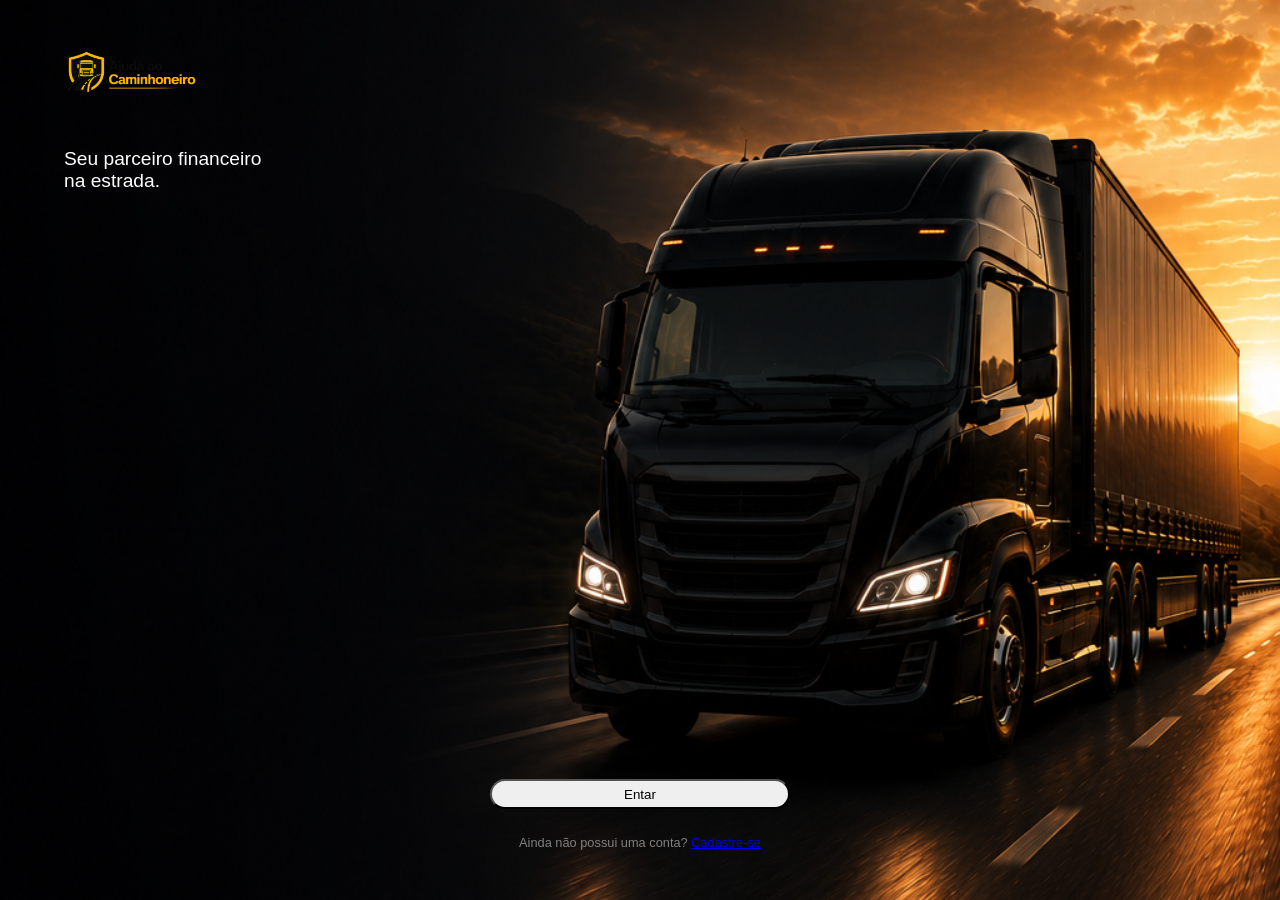
==== index.html @ 6007e35d "Atualizei" ====
<!DOCTYPE html>
<html lang="pt-br">
<head>
    <meta charset="UTF-8">
    <meta name="viewport" content="width=device-width, initial-scale=1.0">
    <title>Login</title>
    <link rel="stylesheet" href="CSS/style.css">
</head>
<body class="inicio">
    <header>
        <img src="HTML/logoinicial.png" alt="logo caminão">
    </header>
    <main>
        <section class="descricao">
            <p>Seu parceiro financeiro <br> na estrada.</p>
        </section>
    </main>
    <footer>
        <a href="HTML/Login.html"><button type="button" class="btn btn-outline-dark">Entar</button></a>

        <p>Ainda não possui uma conta? <a href="HTML/Cadastro.html">Cadastre-se</a></p>
    </footer>
</body>
</html>
---- CSS/style.css ----
*{
    margin: 0;
    padding: 0;
    box-sizing: border-box;
}

.inicio{
    width: 100%;
    height: 100vh;
    background-image: url(fotoinicial.png);
    background-size: cover;
    background-position: center right;
    background-repeat: no-repeat;
    position: relative;
}

@media (max-width: 700px){
    body{
        background-position:  center;
    }
}

header{
    position: relative;
}

img{
   width: 200px;
   padding-top: 4%;
   padding-left: 5%;
}


.descricao p{
    color: white;
    padding-left: 5%;
    padding-top: 4%;
    font-family: Arial, Helvetica, sans-serif;
    font-size: 1.2em;
}

footer{
    position: fixed;
    bottom: 50px;
    width: 100%;
    text-align: center;
    
}

button{
    width: 300px;
    height: 30px;
    border-radius: 50px;
}

footer p{
    color: gray;
    padding-top: 2%;
    font-family: Arial, Helvetica, sans-serif;
    font-size: 0.8em;
}

@media (max-width: 700px){
    img{
        padding-top: 7%;
    }

    .descricao p{
       padding-top: 7%;
       
    }

    button{
        width: 200px;
    }
}

.container{
    height: 100vb;
    display: flex;
    justify-content: center;
    align-items: center;
}

.conteudologin{
    min-width: 300px;
    height: 600px;
    background-color: white;
    border-radius: 10px;
}

.conteudologin h1{
    font-family: Arial, Helvetica, sans-serif;
    font-size: 1.5em;
    text-align: center;
    margin-top: 15px;
}

.conteudologin p{
    font-family: Arial, Helvetica, sans-serif;
    font-size: 0.8em;
    text-align: center;
    margin-top: 5px;
    color: gray;
}

.conteudologin h2{
    font-family: Arial, Helvetica, sans-serif;
    font-size: 1em;
    margin-top: 60px;
    margin-left: 20px;
}

.preencher{
    margin-top: 10px;
    margin-left: 20px;
    width: 250px;
    height: 30px;
    border-radius: 3px;
    font-weight: bolder;
}

.conteudologin h3{
    font-family: Arial, Helvetica, sans-serif;
    font-size: 1em;
    margin-top: 50px;
    margin-left: 20px;
    
}

.ajuda{
    display: flex;
    justify-content: space-between;
    
}

.botao{
    margin-top: 20px;
    margin-left: 20px;
}

.ajuda p{
    margin-top: 20px;
    margin-right: 10px;
    font-size: 0.7em;
    color: rgba(255, 255, 79, 0.966);
}

.entrar{
    margin-top: 40px;
    margin-left: 20px;
    width: 250px;
    height: 30px;
    border-radius: 5px;
    font-weight: bolder;
    border: none;
    background-color: yellow;
}

label{
    margin-top: 20px;
    margin-right: 6dvh;
    font-size: 0.7em;
    font-family: Arial, Helvetica, sans-serif;
}

.login-extra p{
    margin-top: 20px;
    text-align: center;
    color: gray;
}

.google{
    width: 200px;
    border-radius: 3px;
    margin-top: 20px;
    margin-left: 50px;
}

.final p{
    margin-top: 35px;
    text-align: center;
    color: gray;
}

.conteudocadastro{
    min-width: 300px;
    height: 600px;
    background-color: white;
    border-radius: 10px;
}

.conteudocadastro h1{
    text-align: center;
    margin-top: 15px;
}

.Cadastrosubtitulo{
    display: block;
    margin-top: 20px;
    margin-left: 20px;
    font-size: 1em;
    font-family: Arial, Helvetica, sans-serif;
    font-weight: bolder;
}

.finalcd{
    text-align: center;
    margin-top: 15px;
    color: gray;
}
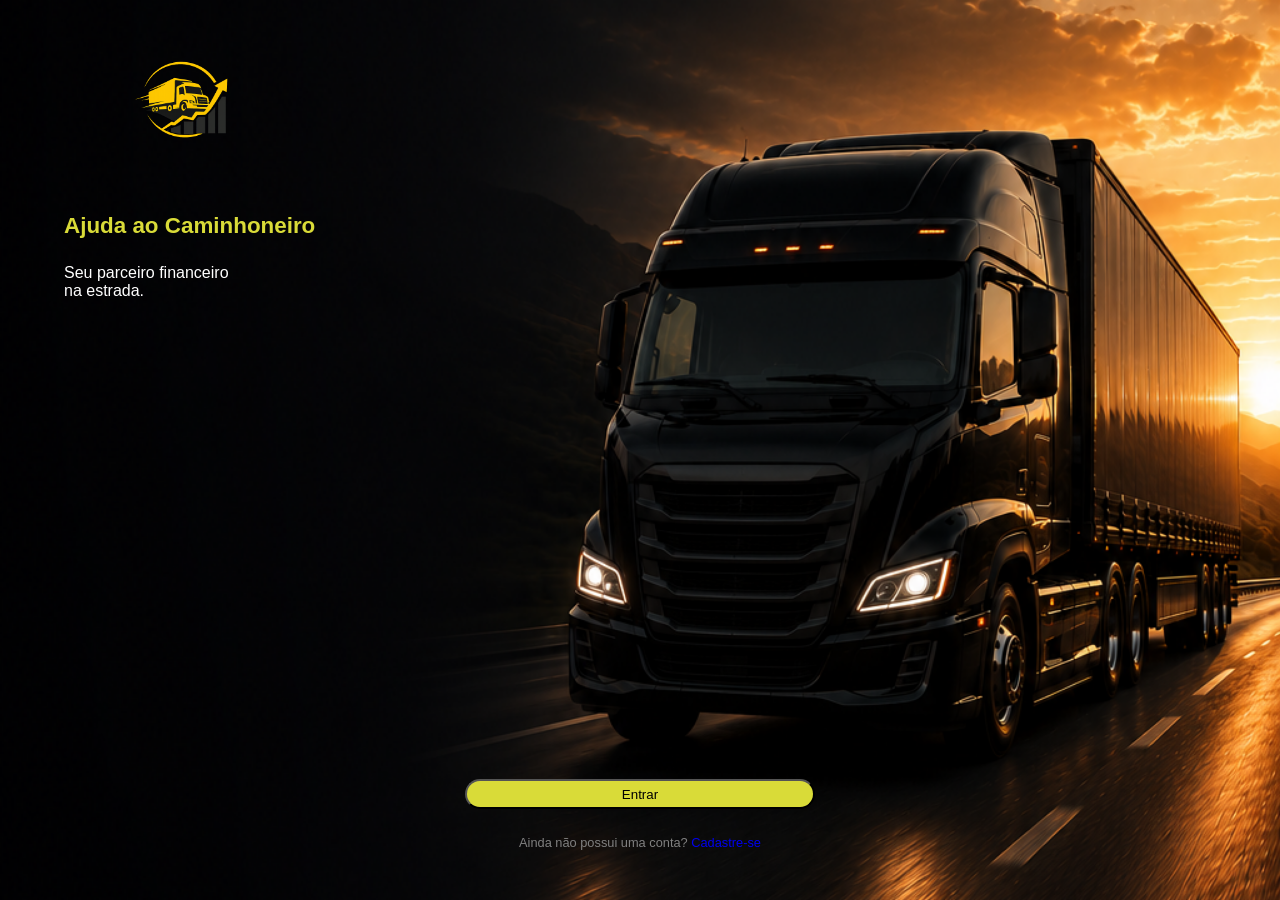
==== commit 3238129b: "Atualizei" ====
--- a/index.html
+++ b/index.html
@@ -1,24 +1,28 @@
 <!DOCTYPE html>
 <html lang="pt-br">
+
 <head>
     <meta charset="UTF-8">
     <meta name="viewport" content="width=device-width, initial-scale=1.0">
-    <title>Login</title>
+    <title>Inicio</title>
     <link rel="stylesheet" href="CSS/style.css">
 </head>
+
 <body class="inicio">
-    <header>
-        <img src="HTML/logoinicial.png" alt="logo caminão">
+    <header class="logo">
+        <img src="HTML/logo SaaS - Ajuada ao Caminhoneiro.png" alt="logo caminão">
     </header>
     <main>
         <section class="descricao">
+            <h1>Ajuda ao Caminhoneiro</h1>
             <p>Seu parceiro financeiro <br> na estrada.</p>
         </section>
     </main>
     <footer>
-        <a href="HTML/Login.html"><button type="button" class="btn btn-outline-dark">Entar</button></a>
+        <a href="HTML/Login.html"><button class="botao-inicial">Entrar</button></a>
 
         <p>Ainda não possui uma conta? <a href="HTML/Cadastro.html">Cadastre-se</a></p>
     </footer>
 </body>
+
 </html>
--- a/CSS/style.css
+++ b/CSS/style.css
@@ -1,10 +1,23 @@
-*{
+/* Configuração Global */
+
+* {
     margin: 0;
     padding: 0;
     box-sizing: border-box;
 }
 
-.inicio{
+a {
+    text-decoration: none;
+
+}
+
+/* Inicio */
+
+.aentrar {
+    color: black;
+}
+
+.inicio {
     width: 100%;
     height: 100vh;
     background-image: url(fotoinicial.png);
@@ -14,89 +27,106 @@
     position: relative;
 }
 
-@media (max-width: 700px){
-    body{
-        background-position:  center;
+@media (max-width: 700px) {
+    body {
+        background-position: center;
     }
 }
 
-header{
-    position: relative;
-}
-
-img{
-   width: 200px;
-   padding-top: 4%;
-   padding-left: 5%;
-}
-
-
-.descricao p{
-    color: white;
+@media (max-width: 700px) {
+    .logo {
+        display: flex;
+        justify-content: center;
+    }
+}
+
+img {
+    width: 300px;
+    padding-top: 2%;
     padding-left: 5%;
-    padding-top: 4%;
-    font-family: Arial, Helvetica, sans-serif;
-    font-size: 1.2em;
-}
-
-footer{
+}
+
+.descricao h1 {
+    color: rgb(217, 219, 56);
+    padding-left: 5%;
+    padding-top: 2%;
+    font-family: Arial, Helvetica, sans-serif;
+    font-size: 1.4em;
+}
+
+.descricao p {
+    color: white;
+    padding-left: 5%;
+    padding-top: 2%;
+    font-family: Arial, Helvetica, sans-serif;
+    font-size: 1em;
+}
+
+footer {
     position: fixed;
     bottom: 50px;
     width: 100%;
     text-align: center;
-    
-}
-
-button{
-    width: 300px;
+}
+
+.botao-inicial {
+    background-color: rgb(217, 219, 56);
+    width: 350px;
     height: 30px;
     border-radius: 50px;
 }
 
-footer p{
+footer p {
     color: gray;
     padding-top: 2%;
     font-family: Arial, Helvetica, sans-serif;
     font-size: 0.8em;
 }
 
-@media (max-width: 700px){
-    img{
-        padding-top: 7%;
+@media (max-width: 700px) {
+    img {
+        width: 250px;
     }
 
-    .descricao p{
-       padding-top: 7%;
-       
+    .descricao h1 {
+        text-align: center;
+        font-size: 1.1em;
     }
 
-    button{
-        width: 200px;
+    .descricao p {
+        text-align: center;
+        font-size: 0.9em;
     }
-}
-
-.container{
+
+    .botao-inicial {
+        width: 250px;
+    }
+}
+
+/* Login */
+
+.container {
     height: 100vb;
     display: flex;
     justify-content: center;
     align-items: center;
 }
 
-.conteudologin{
+.conteudologin {
     min-width: 300px;
     height: 600px;
     background-color: white;
     border-radius: 10px;
 }
 
-.conteudologin h1{
+.conteudologin h1 {
     font-family: Arial, Helvetica, sans-serif;
     font-size: 1.5em;
     text-align: center;
     margin-top: 15px;
 }
 
-.conteudologin p{
+.conteudologin p {
     font-family: Arial, Helvetica, sans-serif;
     font-size: 0.8em;
     text-align: center;
@@ -104,49 +134,34 @@
     color: gray;
 }
 
-.conteudologin h2{
-    font-family: Arial, Helvetica, sans-serif;
-    font-size: 1em;
-    margin-top: 60px;
-    margin-left: 20px;
-}
-
-.preencher{
+.preencher {
     margin-top: 10px;
     margin-left: 20px;
+    padding-left: 5px;
     width: 250px;
     height: 30px;
     border-radius: 3px;
-    font-weight: bolder;
-}
-
-.conteudologin h3{
-    font-family: Arial, Helvetica, sans-serif;
-    font-size: 1em;
-    margin-top: 50px;
-    margin-left: 20px;
-    
-}
-
-.ajuda{
-    display: flex;
-    justify-content: space-between;
-    
-}
-
-.botao{
-    margin-top: 20px;
-    margin-left: 20px;
-}
-
-.ajuda p{
-    margin-top: 20px;
+}
+
+.ajudaformlogin {
+    display: flex;
+    justify-content: space-around;
+    align-items: center;
+    margin-top: 5px;
+}
+
+.ajudaformlogin p {
+    margin-top: 25px;
     margin-right: 10px;
     font-size: 0.7em;
-    color: rgba(255, 255, 79, 0.966);
-}
-
-.entrar{
+    color: rgb(217, 219, 56);
+}
+
+.a-login {
+    color: rgb(217, 219, 56);
+}
+
+.entrar {
     margin-top: 40px;
     margin-left: 20px;
     width: 250px;
@@ -157,61 +172,426 @@
     background-color: yellow;
 }
 
-label{
+.checkbox {
     margin-top: 20px;
     margin-right: 6dvh;
     font-size: 0.7em;
     font-family: Arial, Helvetica, sans-serif;
 }
 
-.login-extra p{
+.login-extra p {
     margin-top: 20px;
     text-align: center;
     color: gray;
 }
 
-.google{
+.google {
+    background-color: white;
     width: 200px;
-    border-radius: 3px;
+    height: 30px;
+    border-radius: 4px;
     margin-top: 20px;
     margin-left: 50px;
 }
 
-.final p{
-    margin-top: 35px;
+.final p {
+    margin-top: 15px;
     text-align: center;
     color: gray;
 }
 
-.conteudocadastro{
+/* Cadastro */
+
+.conteudocadastro {
     min-width: 300px;
     height: 600px;
     background-color: white;
     border-radius: 10px;
 }
 
-.conteudocadastro h1{
+.conteudocadastro h1 {
     text-align: center;
     margin-top: 15px;
-}
-
-.Cadastrosubtitulo{
+    font-family: Arial, Helvetica, sans-serif;
+}
+
+.campocadastro {
     display: block;
     margin-top: 20px;
-    margin-left: 20px;
     font-size: 1em;
     font-family: Arial, Helvetica, sans-serif;
     font-weight: bolder;
 }
 
-.finalcd{
+.campocadastro label {
+    padding-left: 20px;
+}
+
+.finalcd {
     text-align: center;
     margin-top: 15px;
     color: gray;
 }
 
-
-
-
-
-
+/* Deshboard */
+
+.bodytl {
+    background-color: black;
+}
+
+.configuracoa {
+    display: flex;
+    justify-content: space-between;
+    align-items: center;
+}
+
+.iconeespecial {
+    color: white;
+    font-size: 1.5em;
+    margin-top: 20px;
+    margin-right: 20px;
+}
+
+.cabeçalhotl h1 {
+    color: white;
+    margin-top: 20px;
+    margin-left: 20px;
+    font-family: Arial, Helvetica, sans-serif;
+    font-size: 1.3em;
+}
+
+.cabeçalhotl p {
+    color: white;
+    margin-top: 35px;
+    margin-left: 20px;
+    font-family: Arial, Helvetica, sans-serif;
+    font-size: 1.2em;
+}
+
+.lucrodomes {
+    width: auto;
+    height: 160px;
+    background-color: rgba(65, 63, 63, 0.884);
+    margin: auto;
+    margin-top: 60px;
+    margin-left: 3%;
+    margin-right: 3%;
+    border-radius: 10px;
+    border-right: 4px solid rgba(255, 251, 0, 0.863);
+}
+
+.lucrodomes h1 {
+    color: white;
+    padding-top: 10px;
+    padding-left: 10px;
+    font-size: 1.5em;
+    font-family: Arial, Helvetica, sans-serif;
+}
+
+.lucrodomes p {
+    color: white;
+    padding-left: 10px;
+    font-family: Arial, Helvetica, sans-serif;
+    font-size: 1em;
+}
+
+.informacoesadicionais1 {
+    display: flex;
+    justify-content: space-around;
+    align-items: center;
+}
+
+.informacoesadicionais2 {
+    display: flex;
+    justify-content: space-around;
+    align-items: center;
+}
+
+.informacoesestilo {
+    width: 40%;
+    height: 90px;
+    background-color: rgba(65, 63, 63, 0.884);
+    border-radius: 5px;
+    border-right: 3px solid rgb(255, 0, 0);
+    margin-top: 60px;
+}
+
+.informacoesadicionaish1 {
+    color: white;
+    font-family: Arial, Helvetica, sans-serif;
+    font-size: 1.3em;
+    padding-top: 10px;
+    padding-left: 10px;
+}
+
+.informacoesadicionaisp {
+    color: white;
+    font-family: Arial, Helvetica, sans-serif;
+    font-size: 1.5em;
+    padding-top: 10px;
+    padding-left: 10px;
+}
+
+.ultimasmovimentacoes h1 {
+    color: white;
+    font-family: Arial, Helvetica, sans-serif;
+    font-size: 1.4em;
+    padding-top: 50px;
+    padding-left: 20px;
+    text-align: center;
+}
+
+.ultimasmovimentacoes p {
+    color: white;
+    font-family: Arial, Helvetica, sans-serif;
+    font-size: 1.3em;
+    padding-top: 35px;
+    padding-left: 25px;
+}
+
+.NovoRegistro {
+    display: flex;
+    justify-content: center;
+    align-items: center;
+}
+
+.NovoRegistro h1 {
+    color: white;
+    font-family: Arial, Helvetica, sans-serif;
+    font-size: 1.5em;
+    text-align: center;
+    padding-top: 35px;
+}
+
+.novoregistrobutao {
+    margin-top: 50px;
+    width: 300px;
+    height: 35px;
+    border-radius: 4px;
+    background-color: rgba(255, 251, 0, 0.863);
+    text-align: center;
+}
+
+.planoatual {
+    width: auto;
+    height: 230px;
+    background-color: rgba(65, 63, 63, 0.884);
+    margin: auto;
+    margin-top: 60px;
+    margin-left: 3%;
+    margin-right: 3%;
+    margin-bottom: 60px;
+    border-radius: 10px;
+    border-right: 4px solid rgba(255, 251, 0, 0.863);
+}
+
+.planoatual h1 {
+    font-family: Arial, Helvetica, sans-serif;
+    font-size: 1.2em;
+    color: white;
+    padding-top: 10px;
+    padding-left: 10px;
+}
+
+.planoatual ul {
+    color: white;
+    font-size: 1.1em;
+    font-family: Arial, Helvetica, sans-serif;
+    padding-top: 20px;
+    padding-left: 25px;
+    display: flex;
+    flex-direction: column;
+    gap: 20px;
+}
+
+.saibamaisbutao {
+    display: flex;
+    justify-content: center;
+}
+
+.saibamaisplanoprobutao {
+    background-color: rgba(255, 251, 0, 0.863);
+    width: 250px;
+    border-radius: 4px;
+}
+
+.Dashboardfooter {
+    width: 100%;
+    height: 40px;
+    margin-bottom: 10px;
+    background-color: black;
+    border-top: 3px solid rgba(65, 63, 63, 0.884);
+    display: flex;
+    justify-content: space-around;
+    align-items: center;
+}
+
+.icone {
+    color: white;
+    font-size: 1.5em;
+    margin-top: 5px;
+    margin-left: 10px;
+}
+
+/* Adicionar Despesa */
+
+.bodyadicioandodespesas {
+    background-color: black;
+}
+
+.cabeçalhoadicionandodespesas h1 {
+    font-size: 1.5em;
+    font-family: Arial, Helvetica, sans-serif;
+    margin-top: 30px;
+    margin-left: 20px;
+}
+
+.a-despesa {
+    color: white;
+}
+
+.cabeçalhoadicionandodespesas p {
+    color: rgba(255, 251, 0, 0.863);
+    font-size: 1.7em;
+    font-family: Arial, Helvetica, sans-serif;
+    margin-top: 40px;
+    margin-left: 10px;
+}
+
+.estiloh1despesa {
+    color: white;
+    font-size: 1.5em;
+    font-family: Arial, Helvetica, sans-serif;
+    margin-top: 50px;
+    margin-left: 10px;
+}
+
+.inputs {
+    margin-top: 20px;
+    height: 40px;
+    width: 90%;
+    border-radius: 3px;
+    padding-left: 5px;
+}
+
+::placeholder {
+    padding-left: 5px;
+    color: rgba(82, 80, 80, 0.884);
+    font-size: 1.2em;
+}
+
+input {
+    margin-left: 5px;
+}
+
+textarea {
+    margin-left: 5px;
+    margin-top: 20px;
+    padding-top: 5px;
+    padding-left: 5px;
+    width: 90%;
+}
+
+.estilopdespesa2 {
+    color: rgba(82, 80, 80, 0.884);
+    font-size: 1.1em;
+    font-family: Arial, Helvetica, sans-serif;
+    margin-left: 10px;
+    margin-top: 20px;
+}
+
+.campo label {
+    display: inline-block;
+    color: white;
+    font-size: 1.5em;
+    font-family: Arial, Helvetica, sans-serif;
+    margin-top: 70px;
+    margin-left: 10px;
+}
+
+.campo2 label {
+    color: black;
+    display: inline-block;
+    font-size: 1.3em;
+    font-family: Arial, Helvetica, sans-serif;
+    margin-top: 50px;
+    padding-left: 20px;
+}
+
+.butaosalvardespesa {
+    display: flex;
+    justify-content: center;
+}
+
+.butaodespesa {
+    margin-top: 80px;
+    width: 280px;
+    height: 35px;
+    margin-bottom: 20px;
+    border-radius: 4px;
+    background-color: rgba(255, 251, 0, 0.863);
+    font-family: Arial, Helvetica, sans-serif;
+}
+
+.dropdown-toggle::after {
+    display: none;
+}
+
+.dropdown a {
+    color: black;
+    text-decoration: none;
+}
+
+.dropdown {
+    display: flex;
+    align-items: center;
+}
+
+/* Adicionar Frete */
+
+.bodyadicionarfrete {
+    background-color: black;
+}
+
+.a-frete {
+    color: white;
+}
+
+.cabecalhofrete h1 {
+    color: white;
+    font-size: 1.5em;
+    font-family: Arial, Helvetica, sans-serif;
+    margin-top: 30px;
+    margin-left: 20px;
+}
+
+.cabecalhofrete p {
+    color: rgba(255, 251, 0, 0.863);
+    font-size: 1.7em;
+    font-family: Arial, Helvetica, sans-serif;
+    margin-top: 40px;
+    margin-left: 10px;
+}
+
+.estilopfrete {
+    color: rgba(82, 80, 80, 0.884);
+    font-size: 1.1em;
+    font-family: Arial, Helvetica, sans-serif;
+    margin-left: 10px;
+    margin-top: 20px;
+}
+
+.butaosalvarfrete {
+    display: flex;
+    justify-content: center;
+}
+
+.butaofrete {
+    margin-top: 80px;
+    width: 280px;
+    height: 35px;
+    margin-bottom: 20px;
+    border-radius: 4px;
+    background-color: rgba(255, 251, 0, 0.863);
+    font-family: Arial, Helvetica, sans-serif;
+}
